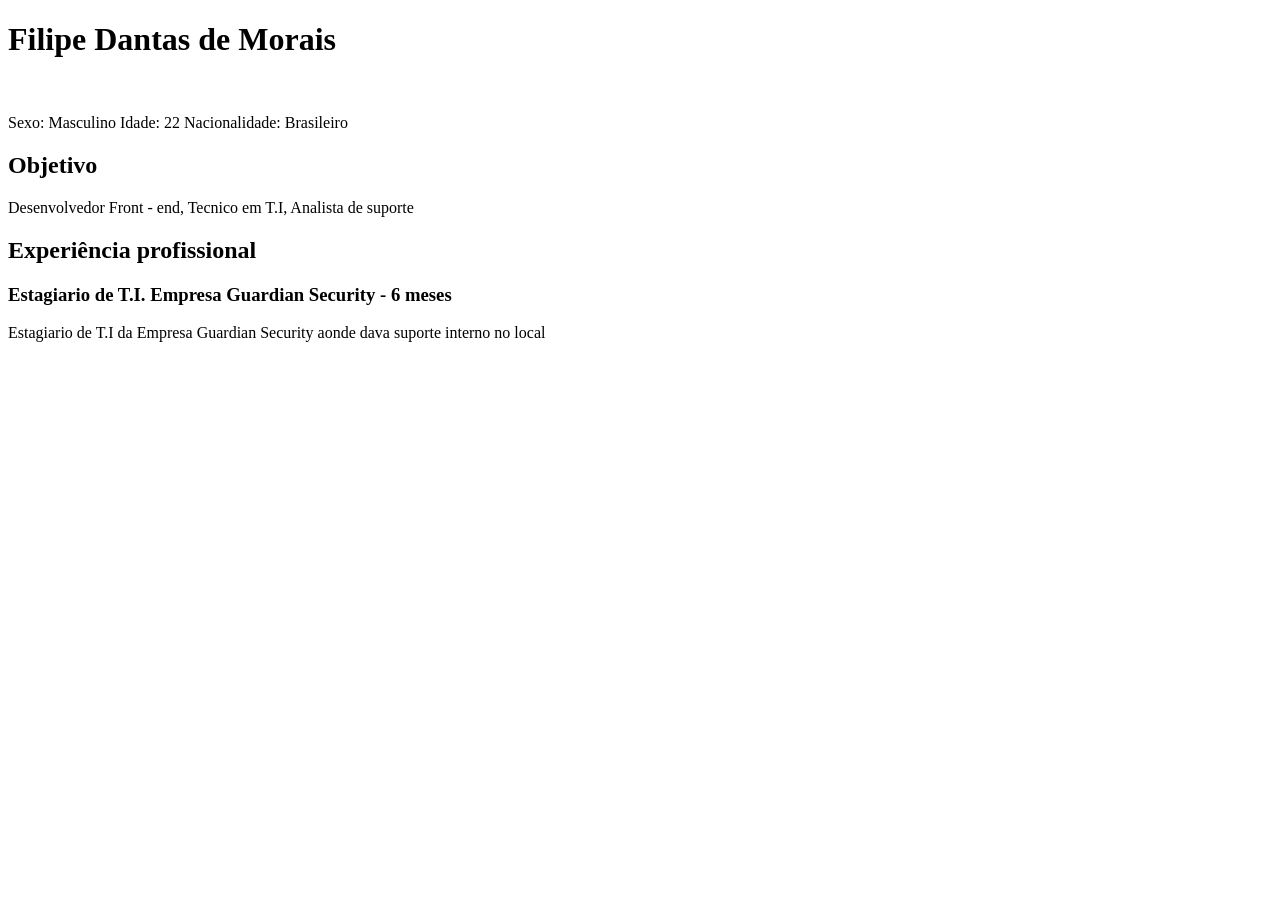
==== 01-Curriculo/index.html @ a1c8da63 "Primeiro comite" ====
<!DOCTYPE html>
<html lang="en">
<head>
    <meta charset="UTF-8">
    <meta name="viewport" content="width=device-width, initial-scale=1.0">
    <title>Curriculo 01</title>
</head>
<body>
    <h1>Filipe Dantas de Morais</h1>
    <br>
    <p>Sexo: Masculino Idade: 22 Nacionalidade: Brasileiro </p>

    <h2>Objetivo</h2>

    <p>Desenvolvedor Front - end, Tecnico em T.I, Analista de suporte </p>

    <h2>Experiência profissional</h2>

    <h3> Estagiario de T.I. Empresa Guardian Security - 6 meses</h3>
    <p>Estagiario de T.I da Empresa Guardian Security aonde dava suporte interno no local </p>

</body>
</html>
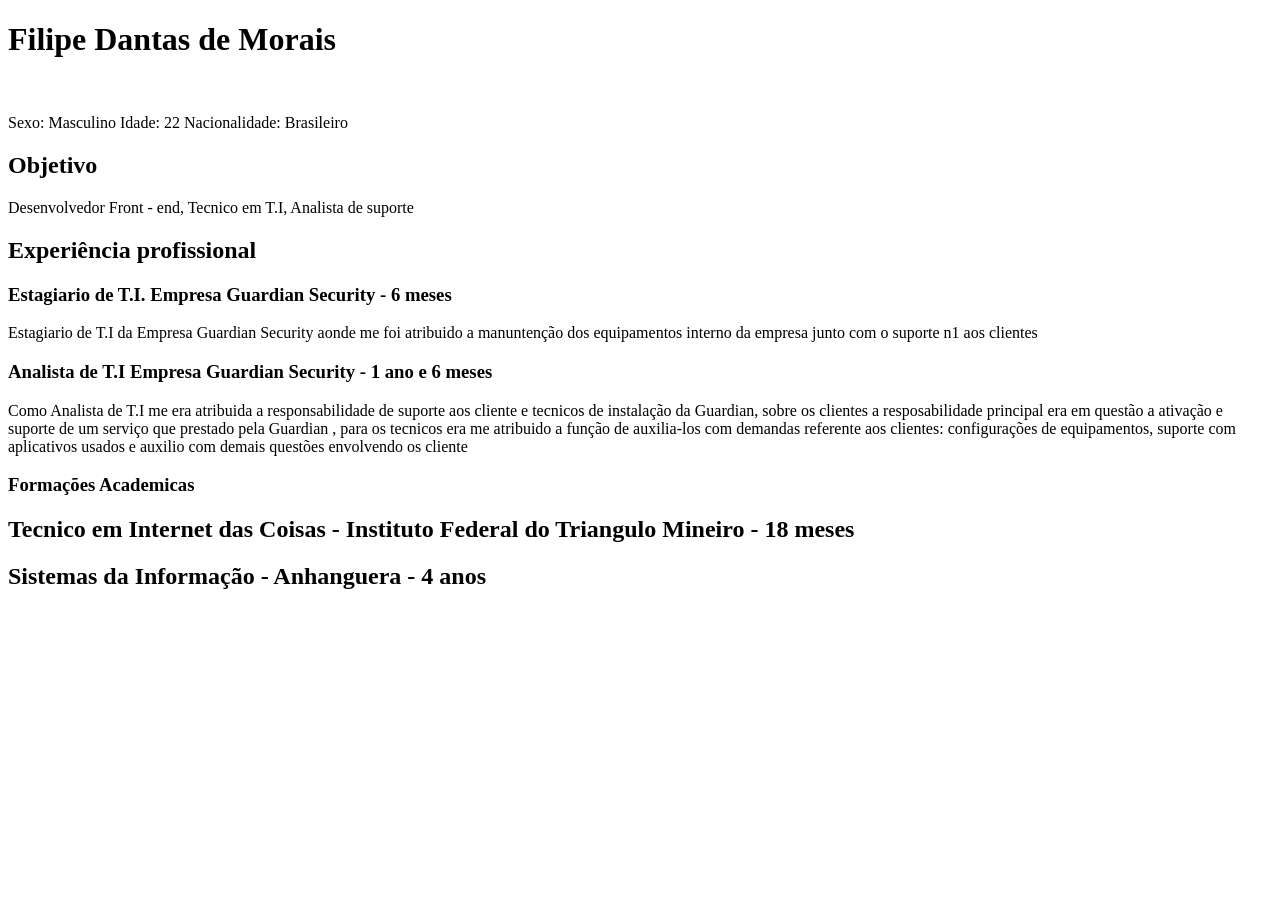
==== commit 55c0e2b9: "01- Curriculo,update Update do conteudo do curriculo" ====
--- a/01-Curriculo/index.html
+++ b/01-Curriculo/index.html
@@ -17,7 +17,14 @@
     <h2>Experiência profissional</h2>
 
     <h3> Estagiario de T.I. Empresa Guardian Security - 6 meses</h3>
-    <p>Estagiario de T.I da Empresa Guardian Security aonde dava suporte interno no local </p>
+    <p>Estagiario de T.I da Empresa Guardian Security aonde me foi atribuido  a manuntenção dos equipamentos interno da empresa junto com o suporte n1 aos clientes </p>
+
+    <h3>Analista de T.I Empresa Guardian Security - 1 ano e 6 meses </h3>
+    <p>Como Analista de T.I me era atribuida a responsabilidade de suporte aos cliente e tecnicos de instalação da Guardian, sobre os clientes a resposabilidade principal era em questão a ativação e suporte de um serviço que prestado pela Guardian , para os tecnicos era me atribuido a função de auxilia-los com demandas referente aos clientes: configurações de equipamentos, suporte com aplicativos usados e auxilio com demais questões envolvendo os cliente </p>
+
+    <h3>Formações Academicas</h3>
+    <h2>Tecnico em Internet das Coisas - Instituto Federal do Triangulo Mineiro - 18 meses</h2>
+    <h2>Sistemas da Informação - Anhanguera - 4 anos </h2>
 
 </body>
 </html>
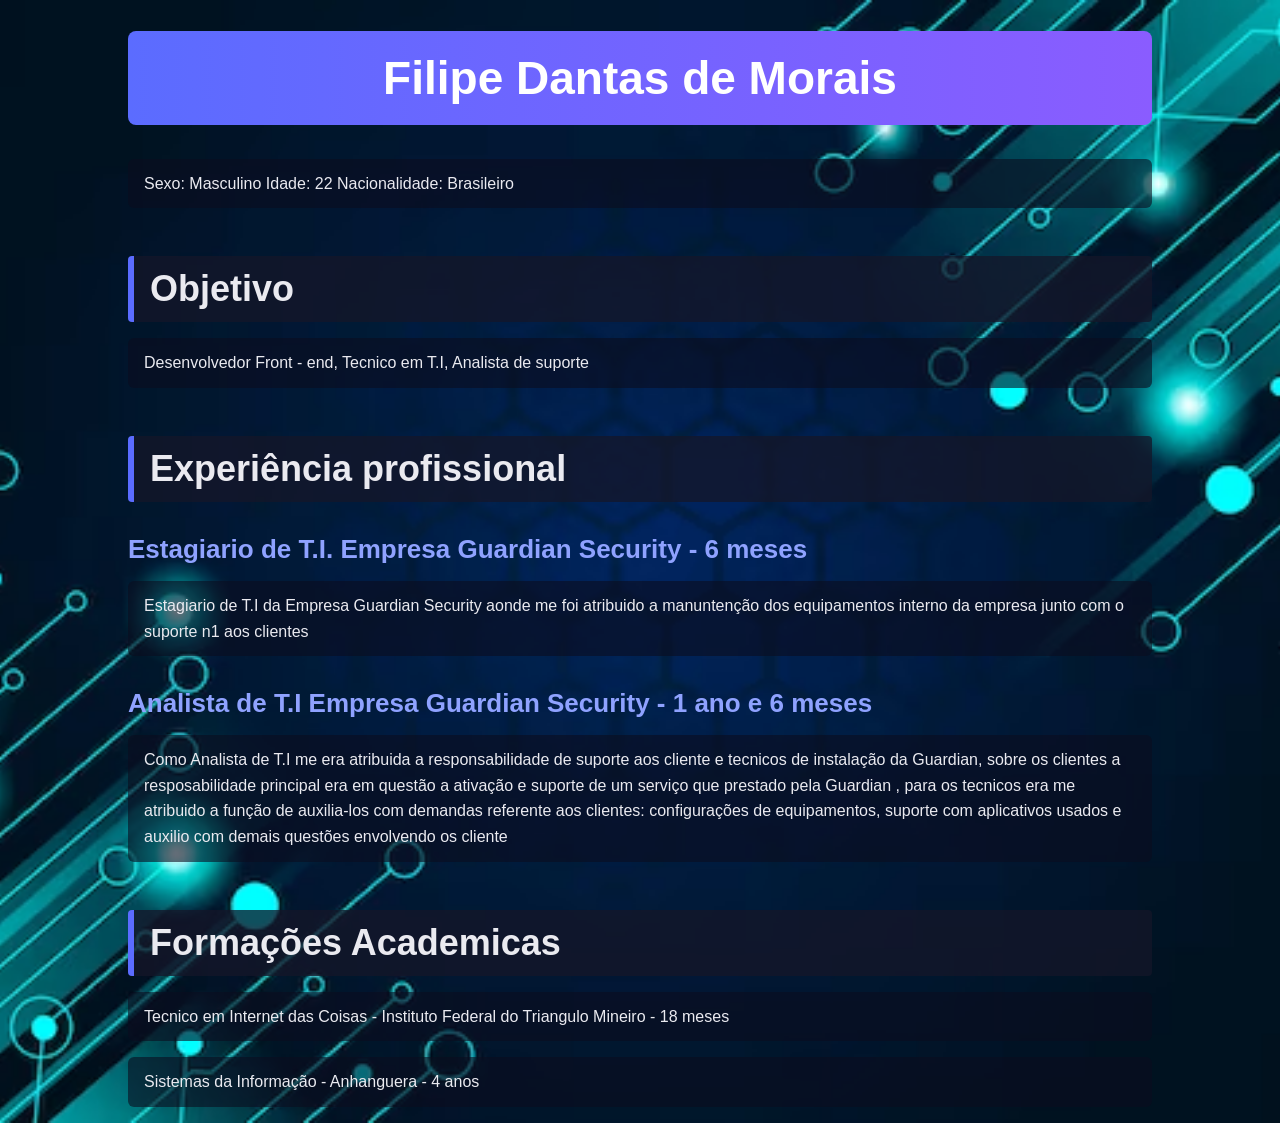
==== commit 6cf56f21: "01 - Curriculo , css Adição  de um css e uma imagem de fundo" ====
--- a/01-Curriculo/index.html
+++ b/01-Curriculo/index.html
@@ -4,6 +4,7 @@
     <meta charset="UTF-8">
     <meta name="viewport" content="width=device-width, initial-scale=1.0">
     <title>Curriculo 01</title>
+    <link rel="stylesheet" href="index.css">
 </head>
 <body>
     <h1>Filipe Dantas de Morais</h1>
@@ -22,9 +23,9 @@
     <h3>Analista de T.I Empresa Guardian Security - 1 ano e 6 meses </h3>
     <p>Como Analista de T.I me era atribuida a responsabilidade de suporte aos cliente e tecnicos de instalação da Guardian, sobre os clientes a resposabilidade principal era em questão a ativação e suporte de um serviço que prestado pela Guardian , para os tecnicos era me atribuido a função de auxilia-los com demandas referente aos clientes: configurações de equipamentos, suporte com aplicativos usados e auxilio com demais questões envolvendo os cliente </p>
 
-    <h3>Formações Academicas</h3>
-    <h2>Tecnico em Internet das Coisas - Instituto Federal do Triangulo Mineiro - 18 meses</h2>
-    <h2>Sistemas da Informação - Anhanguera - 4 anos </h2>
+    <h2>Formações Academicas</h2>
+    <p>Tecnico em Internet das Coisas - Instituto Federal do Triangulo Mineiro - 18 meses</p>
+    <p>Sistemas da Informação - Anhanguera - 4 anos </p>
 
 </body>
 </html>
--- a/01-Curriculo/index.css
+++ b/01-Curriculo/index.css
@@ -0,0 +1,51 @@
+body { 
+    font-family: 'Segoe UI', Tahoma, Geneva, Verdana, sans-serif;
+    width: 80%;
+    margin: auto;
+    color: #444;
+
+    background-image: url("fundo-futurista-de-tecnologia-gradiente.png");
+    background-size: cover;
+    background-repeat: no-repeat;
+    background-position: center;
+}
+
+
+h1 {
+    background: linear-gradient(90deg, #5B6CFF, #8A5CFF);
+    color: #FFFFFF;
+    text-align: center;
+    font-size: 46px;
+    padding: 20px;
+    margin-bottom: 0;
+    border-radius: 8px;
+}
+h2 {
+    color: #EAEAF0;
+    background-color: rgba(20, 22, 40, 0.75);
+    font-size: 36px;
+    border-left: 6px solid #5B6CFF;
+    padding: 12px 16px;
+    margin-top: 48px;
+    margin-bottom: 12px;
+    border-radius: 4px;
+}
+
+h3 {
+    color: #8FA2FF;              
+    font-size: 26px;
+    margin-top: 32px;
+    margin-bottom: 8px;
+}
+
+p {
+    color: #EAEAF0;
+    background-color: rgba(10, 12, 30, 0.6);
+    padding: 12px 16px;
+    border-radius: 6px;
+    line-height: 1.6;
+}
+
+section {
+    backdrop-filter: blur(6px);
+}
